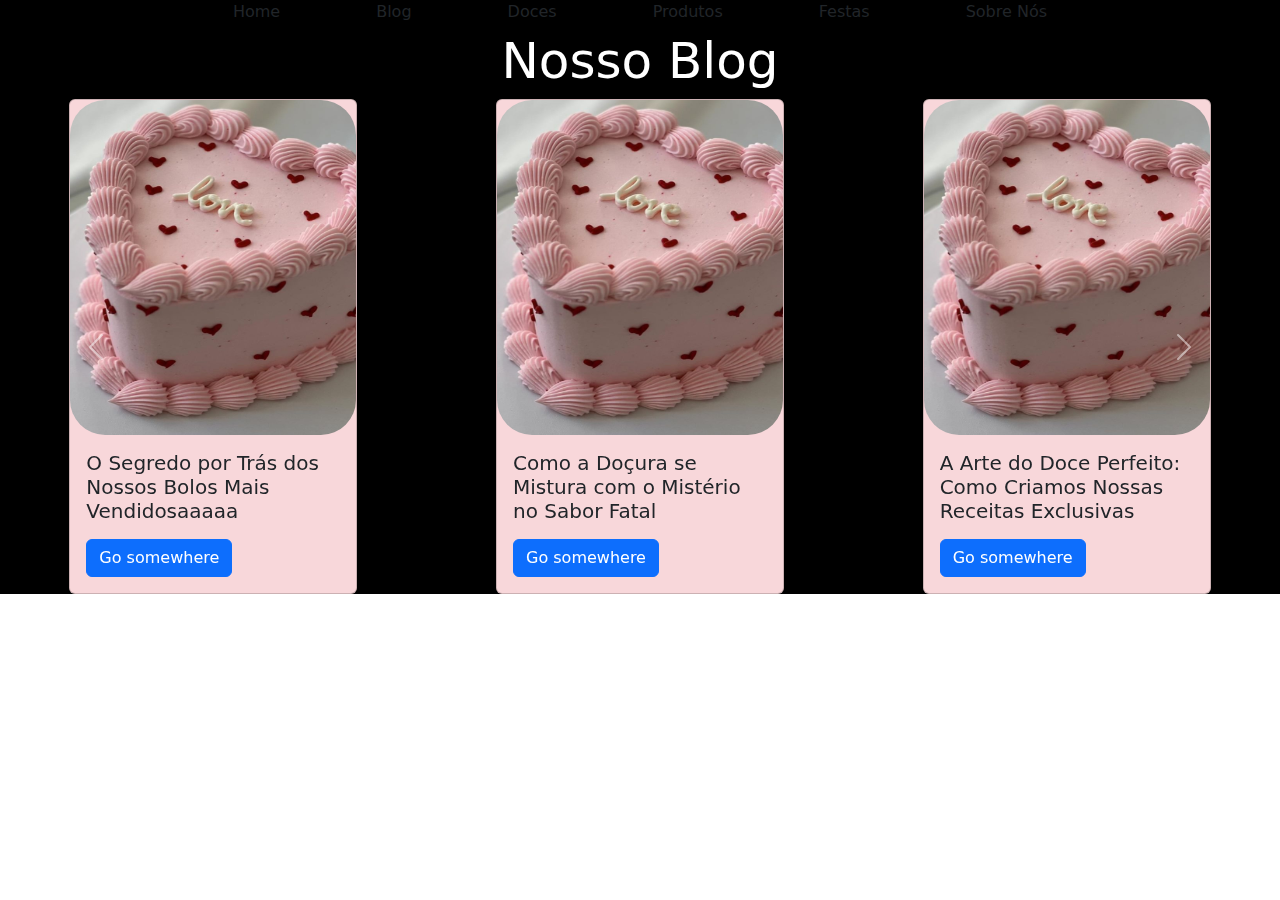
==== sabor-fatal-galo-main/sabor-fatal-galo-main/sabor-fatal/views/Blogs/index.html @ 16f6cdf7 "Add files via upload" ====
<!doctype html>
<html lang="en">
  <head>
    <meta charset="utf-8">
    <meta name="viewport" content="width=device-width, initial-scale=1">
    <title>Bootstrap demo</title>
    <link rel="stylesheet" href="style.css">
    <link href="https://cdn.jsdelivr.net/npm/bootstrap@5.3.3/dist/css/bootstrap.min.css" rel="stylesheet" integrity="sha384-QWTKZyjpPEjISv5WaRU9OFeRpok6YctnYmDr5pNlyT2bRjXh0JMhjY6hW+ALEwIH" crossorigin="anonymous">
  </head>
  <body>
    <header class="w-100 bg-black d-flex flex-inline justify-content-around">
      <div><img style="max-width: 80px;" src="/sabor-fatal-galo-main/sabor-fatal/img/logo.png" alt=""></div>
      <div class="font f-w f-25 d-flex flex-inline align-items-center">
          <div class="f-header mx-5">Home</div>
          <div class="f-header mx-5">Blog</div>
          <div class="f-header mx-5">Doces</div>
          <div class="f-header mx-5">Produtos</div>
          <div class="f-header mx-5">Festas</div>
          <div class="f-header mx-5">Sobre Nós</div>
      </div>
      <div class="d-flex flex-inline">
          <div><box-icon name='user-circle' color='#ffffff' ></box-icon></div>
          <div><box-icon name='cart' color='#ffffff' ></box-icon></div>
      </div>
  </header>
  <div class="carrossel bg-black">
  <div class="tittle">Nosso Blog</div>
    <div id="carouselExample" class="carousel slide">
      <div class="carousel-inner">
        <div class="carousel-item active bg-black d-inline-flex d-flex justify-content-around">
          <div class="card bg-danger-subtle" style="width: 18rem;">
            <img src="../../img/Imagem CarrosselBlog.svg" class="card-img-top" alt="...">
            <div class="card-body">
              <h5 class="card-title">O Segredo por Trás dos Nossos Bolos Mais Vendidosaaaaa</h5>
              <p class="card-text"></p>
              <a href="#" class="btn btn-primary">Go somewhere</a>
            </div>
          </div>
          <div class="card bg-danger-subtle" style="width: 18rem;">
            <img src="../../img/Imagem CarrosselBlog.svg" class="card-img-top" alt="...">
            <div class="card-body">
              <h5 class="card-title">Como a Doçura se Mistura com o Mistério no Sabor Fatal</h5>
              <p class="card-text"></p>
              <a href="#" class="btn btn-primary">Go somewhere</a>
            </div>
          </div>
          <div class="card bg-danger-subtle" style="width: 18rem;">
            <img src="../../img/Imagem CarrosselBlog.svg" class="card-img-top" alt="...">
            <div class="card-body">
              <h5 class="card-title">A Arte do Doce Perfeito: Como Criamos Nossas Receitas Exclusivas</h5>
              <p class="card-text"></p>
              <a href="#" class="btn btn-primary">Go somewhere</a>
            </div>
          </div>
        </div>
        <div class="carousel-item active bg-black d-inline-flex d-flex justify-content-around">
          <div class="card bg-danger-subtle" style="width: 18rem;">
            <img src="../../img/Imagem CarrosselBlog.svg" class="card-img-top" alt="...">
            <div class="card-body">
              <h5 class="card-title">O Segredo por Trás dos Nossos Bolos Mais Vendidosaaaaa</h5>
              <p class="card-text"></p>
              <a href="#" class="btn btn-primary">Go somewhere</a>
            </div>
          </div>
          <div class="card bg-danger-subtle" style="width: 18rem;">
            <img src="../../img/Imagem CarrosselBlog.svg" class="card-img-top" alt="...">
            <div class="card-body">
              <h5 class="card-title">Como a Doçura se Mistura com o Mistério no Sabor Fatal</h5>
              <p class="card-text"></p>
              <a href="#" class="btn btn-primary">Go somewhere</a>
            </div>
          </div>
          <div class="card bg-danger-subtle" style="width: 18rem;">
            <img src="../../img/Imagem CarrosselBlog.svg" class="card-img-top" alt="...">
            <div class="card-body">
              <h5 class="card-title">A Arte do Doce Perfeito: Como Criamos Nossas Receitas Exclusivas</h5>
              <p class="card-text"></p>
              <a href="#" class="btn btn-primary">Go somewhere</a>
            </div>
          </div>
        </div>
        <div class="carousel-item active bg-black d-inline-flex d-flex justify-content-around">
          <div class="card bg-danger-subtle" style="width: 18rem;">
            <img src="../../img/Imagem CarrosselBlog.svg" class="card-img-top" alt="...">
            <div class="card-body">
              <h5 class="card-title">O Segredo por Trás dos Nossos Bolos Mais Vendidosaaaaa</h5>
              <p class="card-text"></p>
              <a href="#" class="btn btn-primary">Go somewhere</a>
            </div>
          </div>
          <div class="card bg-danger-subtle" style="width: 18rem;">
            <img src="../../img/Imagem CarrosselBlog.svg" class="card-img-top" alt="...">
            <div class="card-body">
              <h5 class="card-title">Como a Doçura se Mistura com o Mistério no Sabor Fatal</h5>
              <p class="card-text"></p>
              <a href="#" class="btn btn-primary">Go somewhere</a>
            </div>
          </div>
          <div class="card bg-danger-subtle" style="width: 18rem;">
            <img src="../../img/Imagem CarrosselBlog.svg" class="card-img-top" alt="...">
            <div class="card-body">
              <h5 class="card-title">A Arte do Doce Perfeito: Como Criamos Nossas Receitas Exclusivas</h5>
              <p class="card-text"></p>
              <a href="#" class="btn btn-primary">Go somewhere</a>
            </div>
          </div>
        </div>
      <button class="carousel-control-prev" type="button" data-bs-target="#carouselExample" data-bs-slide="prev">
        <span class="carousel-control-prev-icon" aria-hidden="true"></span>
        <span class="visually-hidden">Previous</span>
      </button>
      <button class="carousel-control-next" type="button" data-bs-target="#carouselExample" data-bs-slide="next">
        <span class="carousel-control-next-icon" aria-hidden="true"></span>
        <span class="visually-hidden">Next</span>
      </button>
    </div>
</div>
    <script src="https://cdn.jsdelivr.net/npm/bootstrap@5.3.3/dist/js/bootstrap.bundle.min.js" integrity="sha384-YvpcrYf0tY3lHB60NNkmXc5s9fDVZLESaAA55NDzOxhy9GkcIdslK1eN7N6jIeHz" crossorigin="anonymous"></script>
  </body>
</html>
---- sabor-fatal-galo-main/sabor-fatal-galo-main/sabor-fatal/views/Blogs/style.css ----
.tittle{
    width: 100%;
    font-size: 50px;
    display: flex;
    justify-content: center;
    align-items: center;
    color: white;
}
body{
    background-color: black;
}
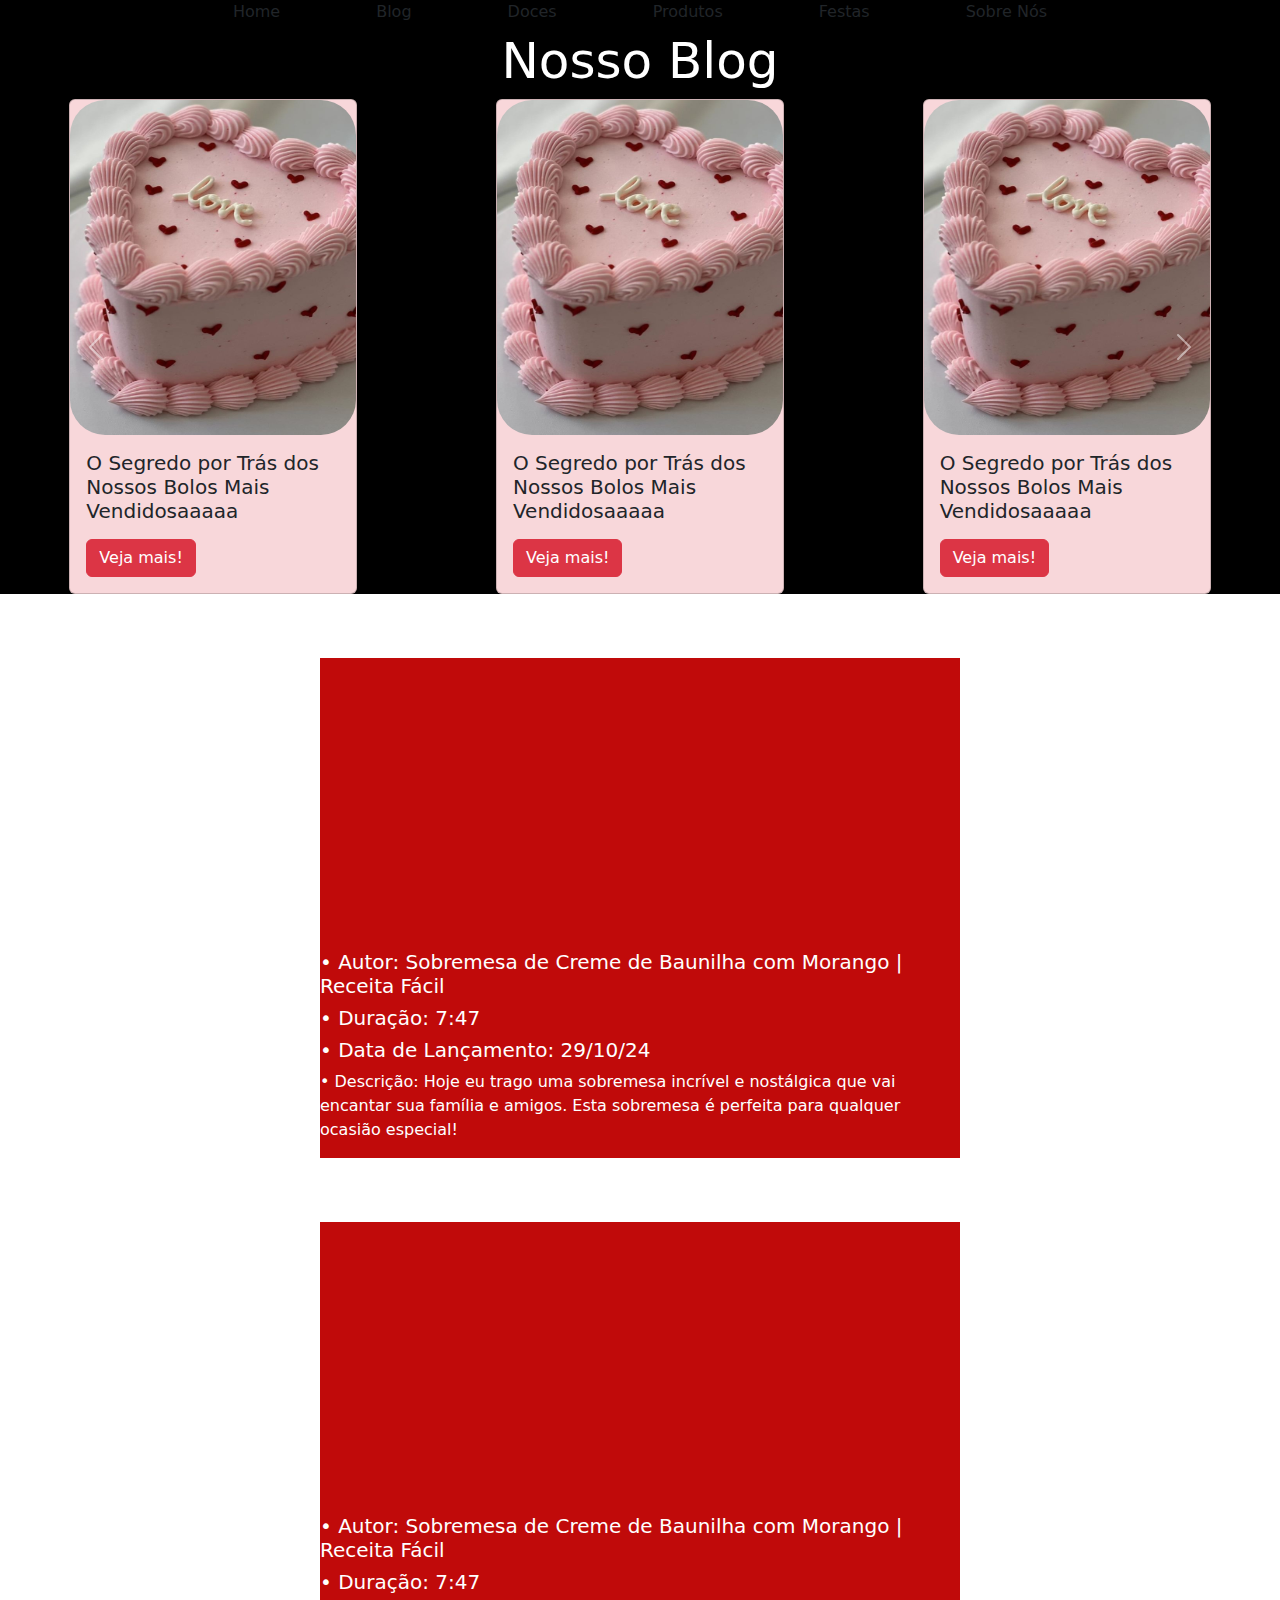
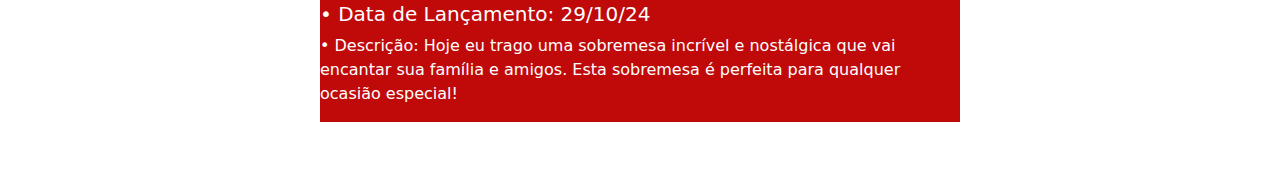
==== commit fb619c0d: "Add files via upload" ====
--- a/sabor-fatal-galo-main/sabor-fatal-galo-main/sabor-fatal/views/Blogs/index.html
+++ b/sabor-fatal-galo-main/sabor-fatal-galo-main/sabor-fatal/views/Blogs/index.html
@@ -25,96 +25,115 @@
   </header>
   <div class="carrossel bg-black">
   <div class="tittle">Nosso Blog</div>
-    <div id="carouselExample" class="carousel slide">
-      <div class="carousel-inner">
-        <div class="carousel-item active bg-black d-inline-flex d-flex justify-content-around">
+  <div id="carouselExample" class="carousel slide" data-bs-ride="carousel">
+    <div class="carousel-inner">
+      <!-- Primeiro item (ativo) -->
+      <div class="carousel-item active bg-black">
+        <div class="d-flex justify-content-around">
           <div class="card bg-danger-subtle" style="width: 18rem;">
             <img src="../../img/Imagem CarrosselBlog.svg" class="card-img-top" alt="...">
             <div class="card-body">
               <h5 class="card-title">O Segredo por Trás dos Nossos Bolos Mais Vendidosaaaaa</h5>
               <p class="card-text"></p>
-              <a href="#" class="btn btn-primary">Go somewhere</a>
+              <a href="#" class="btn btn-danger">Veja mais!</a>
             </div>
           </div>
           <div class="card bg-danger-subtle" style="width: 18rem;">
             <img src="../../img/Imagem CarrosselBlog.svg" class="card-img-top" alt="...">
             <div class="card-body">
-              <h5 class="card-title">Como a Doçura se Mistura com o Mistério no Sabor Fatal</h5>
+              <h5 class="card-title">O Segredo por Trás dos Nossos Bolos Mais Vendidosaaaaa</h5>
               <p class="card-text"></p>
-              <a href="#" class="btn btn-primary">Go somewhere</a>
+              <a href="#" class="btn btn-danger">Veja mais!</a>
             </div>
           </div>
           <div class="card bg-danger-subtle" style="width: 18rem;">
             <img src="../../img/Imagem CarrosselBlog.svg" class="card-img-top" alt="...">
             <div class="card-body">
-              <h5 class="card-title">A Arte do Doce Perfeito: Como Criamos Nossas Receitas Exclusivas</h5>
+              <h5 class="card-title">O Segredo por Trás dos Nossos Bolos Mais Vendidosaaaaa</h5>
               <p class="card-text"></p>
-              <a href="#" class="btn btn-primary">Go somewhere</a>
+              <a href="#" class="btn btn-danger">Veja mais!</a>
             </div>
           </div>
         </div>
-        <div class="carousel-item active bg-black d-inline-flex d-flex justify-content-around">
+      </div>
+  
+      <!-- Segundo item -->
+      <div class="carousel-item bg-black">
+        <div class="d-flex justify-content-around">
           <div class="card bg-danger-subtle" style="width: 18rem;">
             <img src="../../img/Imagem CarrosselBlog.svg" class="card-img-top" alt="...">
             <div class="card-body">
               <h5 class="card-title">O Segredo por Trás dos Nossos Bolos Mais Vendidosaaaaa</h5>
               <p class="card-text"></p>
-              <a href="#" class="btn btn-primary">Go somewhere</a>
+              <a href="#" class="btn btn-danger">Veja mais!</a>
             </div>
           </div>
           <div class="card bg-danger-subtle" style="width: 18rem;">
             <img src="../../img/Imagem CarrosselBlog.svg" class="card-img-top" alt="...">
             <div class="card-body">
-              <h5 class="card-title">Como a Doçura se Mistura com o Mistério no Sabor Fatal</h5>
+              <h5 class="card-title">O Segredo por Trás dos Nossos Bolos Mais Vendidosaaaaa</h5>
               <p class="card-text"></p>
-              <a href="#" class="btn btn-primary">Go somewhere</a>
+              <a href="#" class="btn btn-danger">Veja mais!</a>
             </div>
           </div>
           <div class="card bg-danger-subtle" style="width: 18rem;">
             <img src="../../img/Imagem CarrosselBlog.svg" class="card-img-top" alt="...">
             <div class="card-body">
-              <h5 class="card-title">A Arte do Doce Perfeito: Como Criamos Nossas Receitas Exclusivas</h5>
+              <h5 class="card-title">O Segredo por Trás dos Nossos Bolos Mais Vendidosaaaaa</h5>
               <p class="card-text"></p>
-              <a href="#" class="btn btn-primary">Go somewhere</a>
+              <a href="#" class="btn btn-danger">Veja mais!</a>
             </div>
           </div>
         </div>
-        <div class="carousel-item active bg-black d-inline-flex d-flex justify-content-around">
-          <div class="card bg-danger-subtle" style="width: 18rem;">
-            <img src="../../img/Imagem CarrosselBlog.svg" class="card-img-top" alt="...">
-            <div class="card-body">
-              <h5 class="card-title">O Segredo por Trás dos Nossos Bolos Mais Vendidosaaaaa</h5>
-              <p class="card-text"></p>
-              <a href="#" class="btn btn-primary">Go somewhere</a>
-            </div>
-          </div>
-          <div class="card bg-danger-subtle" style="width: 18rem;">
-            <img src="../../img/Imagem CarrosselBlog.svg" class="card-img-top" alt="...">
-            <div class="card-body">
-              <h5 class="card-title">Como a Doçura se Mistura com o Mistério no Sabor Fatal</h5>
-              <p class="card-text"></p>
-              <a href="#" class="btn btn-primary">Go somewhere</a>
-            </div>
-          </div>
-          <div class="card bg-danger-subtle" style="width: 18rem;">
-            <img src="../../img/Imagem CarrosselBlog.svg" class="card-img-top" alt="...">
-            <div class="card-body">
-              <h5 class="card-title">A Arte do Doce Perfeito: Como Criamos Nossas Receitas Exclusivas</h5>
-              <p class="card-text"></p>
-              <a href="#" class="btn btn-primary">Go somewhere</a>
-            </div>
-          </div>
+      </div>
+    </div>
+  
+    <!-- Controles do carrossel -->
+    <button class="carousel-control-prev" type="button" data-bs-target="#carouselExample" data-bs-slide="prev">
+      <span class="carousel-control-prev-icon" aria-hidden="true"></span>
+      <span class="visually-hidden">Anterior</span>
+    </button>
+    <button class="carousel-control-next" type="button" data-bs-target="#carouselExample" data-bs-slide="next">
+      <span class="carousel-control-next-icon" aria-hidden="true"></span>
+      <span class="visually-hidden">Próximo</span>
+    </button>
+  </div>
+</div>
+<div class="videos ">
+  <div class="video">
+  <iframe 
+            src="https://www.youtube.com/embed/_O1IunUr4lw" 
+            title="SOBREMESA DE CREME DE BAUNILHA COM MORANGOS E MASSA FOLHADA | RECEITA FÁCIL E DELICIOSA" 
+            frameborder="0" 
+            allow="accelerometer; autoplay; clipboard-write; encrypted-media; gyroscope; picture-in-picture" 
+            allowfullscreen>
+        </iframe>
+      </div>
+      <div class="textos">
+        <h5>• Autor: Sobremesa de Creme de Baunilha com Morango | Receita Fácil </h5>
+          <h5>• Duração: 7:47</h5>
+          <h5>• Data de Lançamento: 29/10/24</h5>
+          <p>• Descrição: Hoje eu trago uma sobremesa incrível e nostálgica que vai encantar sua família e amigos. Esta sobremesa é perfeita para qualquer ocasião especial!</p>
         </div>
-      <button class="carousel-control-prev" type="button" data-bs-target="#carouselExample" data-bs-slide="prev">
-        <span class="carousel-control-prev-icon" aria-hidden="true"></span>
-        <span class="visually-hidden">Previous</span>
-      </button>
-      <button class="carousel-control-next" type="button" data-bs-target="#carouselExample" data-bs-slide="next">
-        <span class="carousel-control-next-icon" aria-hidden="true"></span>
-        <span class="visually-hidden">Next</span>
-      </button>
-    </div>
 </div>
+<div class="videos ">
+  <div class="video">
+  <iframe 
+            src="https://www.youtube.com/embed/_O1IunUr4lw" 
+            title="SOBREMESA DE CREME DE BAUNILHA COM MORANGOS E MASSA FOLHADA | RECEITA FÁCIL E DELICIOSA" 
+            frameborder="0" 
+            allow="accelerometer; autoplay; clipboard-write; encrypted-media; gyroscope; picture-in-picture" 
+            allowfullscreen>
+        </iframe>
+      </div>
+      <div class="textos">
+        <h5>• Autor: Sobremesa de Creme de Baunilha com Morango | Receita Fácil </h5>
+          <h5>• Duração: 7:47</h5>
+          <h5>• Data de Lançamento: 29/10/24</h5>
+          <p>• Descrição: Hoje eu trago uma sobremesa incrível e nostálgica que vai encantar sua família e amigos. Esta sobremesa é perfeita para qualquer ocasião especial!</p>
+        </div>
+</div>
+
     <script src="https://cdn.jsdelivr.net/npm/bootstrap@5.3.3/dist/js/bootstrap.bundle.min.js" integrity="sha384-YvpcrYf0tY3lHB60NNkmXc5s9fDVZLESaAA55NDzOxhy9GkcIdslK1eN7N6jIeHz" crossorigin="anonymous"></script>
   </body>
 </html>
--- a/sabor-fatal-galo-main/sabor-fatal-galo-main/sabor-fatal/views/Blogs/style.css
+++ b/sabor-fatal-galo-main/sabor-fatal-galo-main/sabor-fatal/views/Blogs/style.css
@@ -8,4 +8,35 @@
 }
 body{
     background-color: black;
+    min-height: 100vh;
+    margin: 0;
+   
+}
+.videos{
+    margin-left: 25%;
+    margin-right: 25%;
+    margin-top: 5%;
+    margin-bottom: 5%;
+    display: flex;
+    flex-direction: column;
+    justify-content: center;
+    align-items: center;
+    color: white;
+    width: 50%;
+    background-color: rgb(192, 10, 10);
+    height: 500px;
+}
+.video{
+    padding: 0%;
+    width: 100%;
+    height: 600px;
+    
+}
+iframe{
+    padding: 5%;
+    width: 100%;
+    height: 100%;
+}
+.textos{
+    text-align: left;
 }